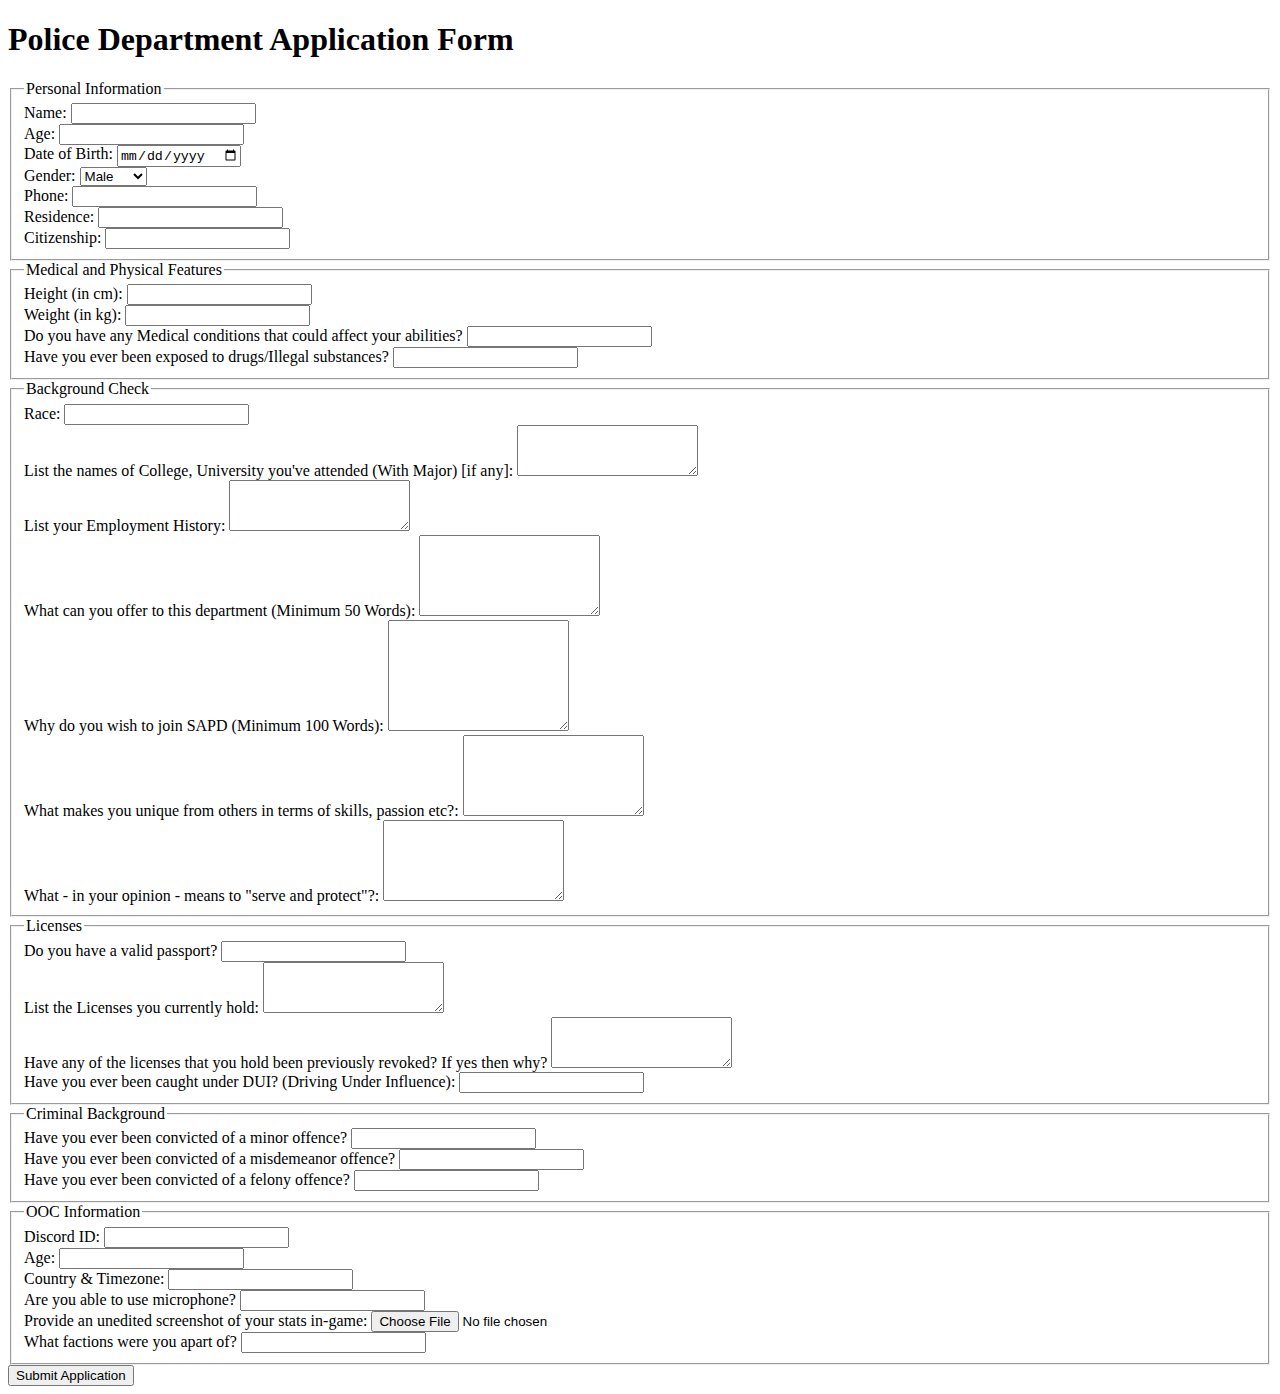
==== index.html @ ace9bf0b "Done" ====
<!DOCTYPE html>
<html lang="en">
<head>
    <meta charset="UTF-8">
    <meta name="viewport" content="width=device-width, initial-scale=1.0">
    <title>Police Department Application</title>
    <link rel="stylesheet" href="styles.css">
</head>
<body>
    <div class="container">
        <h1 class="title">Police Department Application Form</h1>
        <form id="application-form" netlify>
            <fieldset>
                <legend>Personal Information</legend>
                <div class="form-group">
                    <label for="name">Name:</label>
                    <input type="text" id="name" name="name" required>
                </div>

                <div class="form-group">
                    <label for="age">Age:</label>
                    <input type="number" id="age" name="age" required>
                </div>

                <div class="form-group">
                    <label for="dob">Date of Birth:</label>
                    <input type="date" id="dob" name="dob" required>
                </div>

                <div class="form-group">
                    <label for="gender">Gender:</label>
                    <select id="gender" name="gender" required>
                        <option value="male">Male</option>
                        <option value="female">Female</option>
                        <option value="other">Other</option>
                    </select>
                </div>

                <div class="form-group">
                    <label for="phone">Phone:</label>
                    <input type="tel" id="phone" name="phone" required>
                </div>

                <div class="form-group">
                    <label for="residence">Residence:</label>
                    <input type="text" id="residence" name="residence" required>
                </div>

                <div class="form-group">
                    <label for="citizenship">Citizenship:</label>
                    <input type="text" id="citizenship" name="citizenship" required>
                </div>
            </fieldset>

            <!-- Other sections of the form -->
<fieldset>
    <legend>Medical and Physical Features</legend>
    <div class="form-group">
        <label for="height">Height (in cm):</label>
        <input type="number" id="height" name="height" required>
    </div>

    <div class="form-group">
        <label for="weight">Weight (in kg):</label>
        <input type="number" id="weight" name="weight" required>
    </div>

    <div class="form-group">
        <label for="medical-conditions">Do you have any Medical conditions that could affect your abilities?</label>
        <input type="text" id="medical-conditions" name="medical-conditions" required>
    </div>

    <div class="form-group">
        <label for="drug-exposure">Have you ever been exposed to drugs/Illegal substances?</label>
        <input type="text" id="drug-exposure" name="drug-exposure" required>
    </div>
</fieldset>

<fieldset>
    <legend>Background Check</legend>
    <div class="form-group">
        <label for="race">Race:</label>
        <input type="text" id="race" name="race" required>
    </div>

    <div class="form-group">
        <label for="education">List the names of College, University you've attended (With Major) [if any]:</label>
        <textarea id="education" name="education" rows="3" required></textarea>
    </div>

    <div class="form-group">
        <label for="employment-history">List your Employment History:</label>
        <textarea id="employment-history" name="employment-history" rows="3" required></textarea>
    </div>

    <div class="form-group">
        <label for="offer-to-department">What can you offer to this department (Minimum 50 Words):</label>
        <textarea id="offer-to-department" name="offer-to-department" rows="5" required></textarea>
    </div>

    <div class="form-group">
        <label for="reason-to-join">Why do you wish to join SAPD (Minimum 100 Words):</label>
        <textarea id="reason-to-join" name="reason-to-join" rows="7" required></textarea>
    </div>

    <div class="form-group">
        <label for="unique-skills">What makes you unique from others in terms of skills, passion etc?:</label>
        <textarea id="unique-skills" name="unique-skills" rows="5" required></textarea>
    </div>

    <div class="form-group">
        <label for="serve-protect">What - in your opinion - means to "serve and protect"?:</label>
        <textarea id="serve-protect" name="serve-protect" rows="5" required></textarea>
    </div>
</fieldset>

<fieldset>
    <legend>Licenses</legend>
    <div class="form-group">
        <label for="passport">Do you have a valid passport?</label>
        <input type="text" id="passport" name="passport" required>
    </div>

    <div class="form-group">
        <label for="licenses-held">List the Licenses you currently hold:</label>
        <textarea id="licenses-held" name="licenses-held" rows="3" required></textarea>
    </div>

    <div class="form-group">
        <label for="revoked-licenses">Have any of the licenses that you hold been previously revoked? If yes then why?</label>
        <textarea id="revoked-licenses" name="revoked-licenses" rows="3" required></textarea>
    </div>

    <div class="form-group">
        <label for="dui">Have you ever been caught under DUI? (Driving Under Influence):</label>
        <input type="text" id="dui" name="dui" required>
    </div>
</fieldset>

<fieldset>
    <legend>Criminal Background</legend>
    <div class="form-group">
        <label for="minor-offence">Have you ever been convicted of a minor offence?</label>
        <input type="text" id="minor-offence" name="minor-offence" required>
    </div>

    <div class="form-group">
        <label for="misdemeanor-offence">Have you ever been convicted of a misdemeanor offence?</label>
        <input type="text" id="misdemeanor-offence" name="misdemeanor-offence" required>
    </div>

    <div class="form-group">
        <label for="felony-offence">Have you ever been convicted of a felony offence?</label>
        <input type="text" id="felony-offence" name="felony-offence" required>
    </div>
</fieldset>

<fieldset>
    <legend>OOC Information</legend>
    <div class="form-group">
        <label for="discord-id">Discord ID:</label>
        <input type="text" id="discord-id" name="discord-id" required>
    </div>

    <div class="form-group">
        <label for="ooc-age">Age:</label>
        <input type="number" id="ooc-age" name="ooc-age" required>
    </div>

    <div class="form-group">
        <label for="country-timezone">Country & Timezone:</label>
        <input type="text" id="country-timezone" name="country-timezone" required>
    </div>

    <div class="form-group">
        <label for="microphone">Are you able to use microphone?</label>
        <input type="text" id="microphone" name="microphone" required>
    </div>

    <div class="form-group">
        <label for="stats-screenshot">Provide an unedited screenshot of your stats in-game:</label>
        <input type="file" id="stats-screenshot" name="stats-screenshot" required>
    </div>

    <div class="form-group">
        <label for="factions">What factions were you apart of?</label>
        <input type="text" id="factions" name="factions" required>
    </div>
</fieldset>

            <button type="submit">Submit Application</button>
        </form>
    </div>
    <script src="script.js"></script>
</body>
</html>
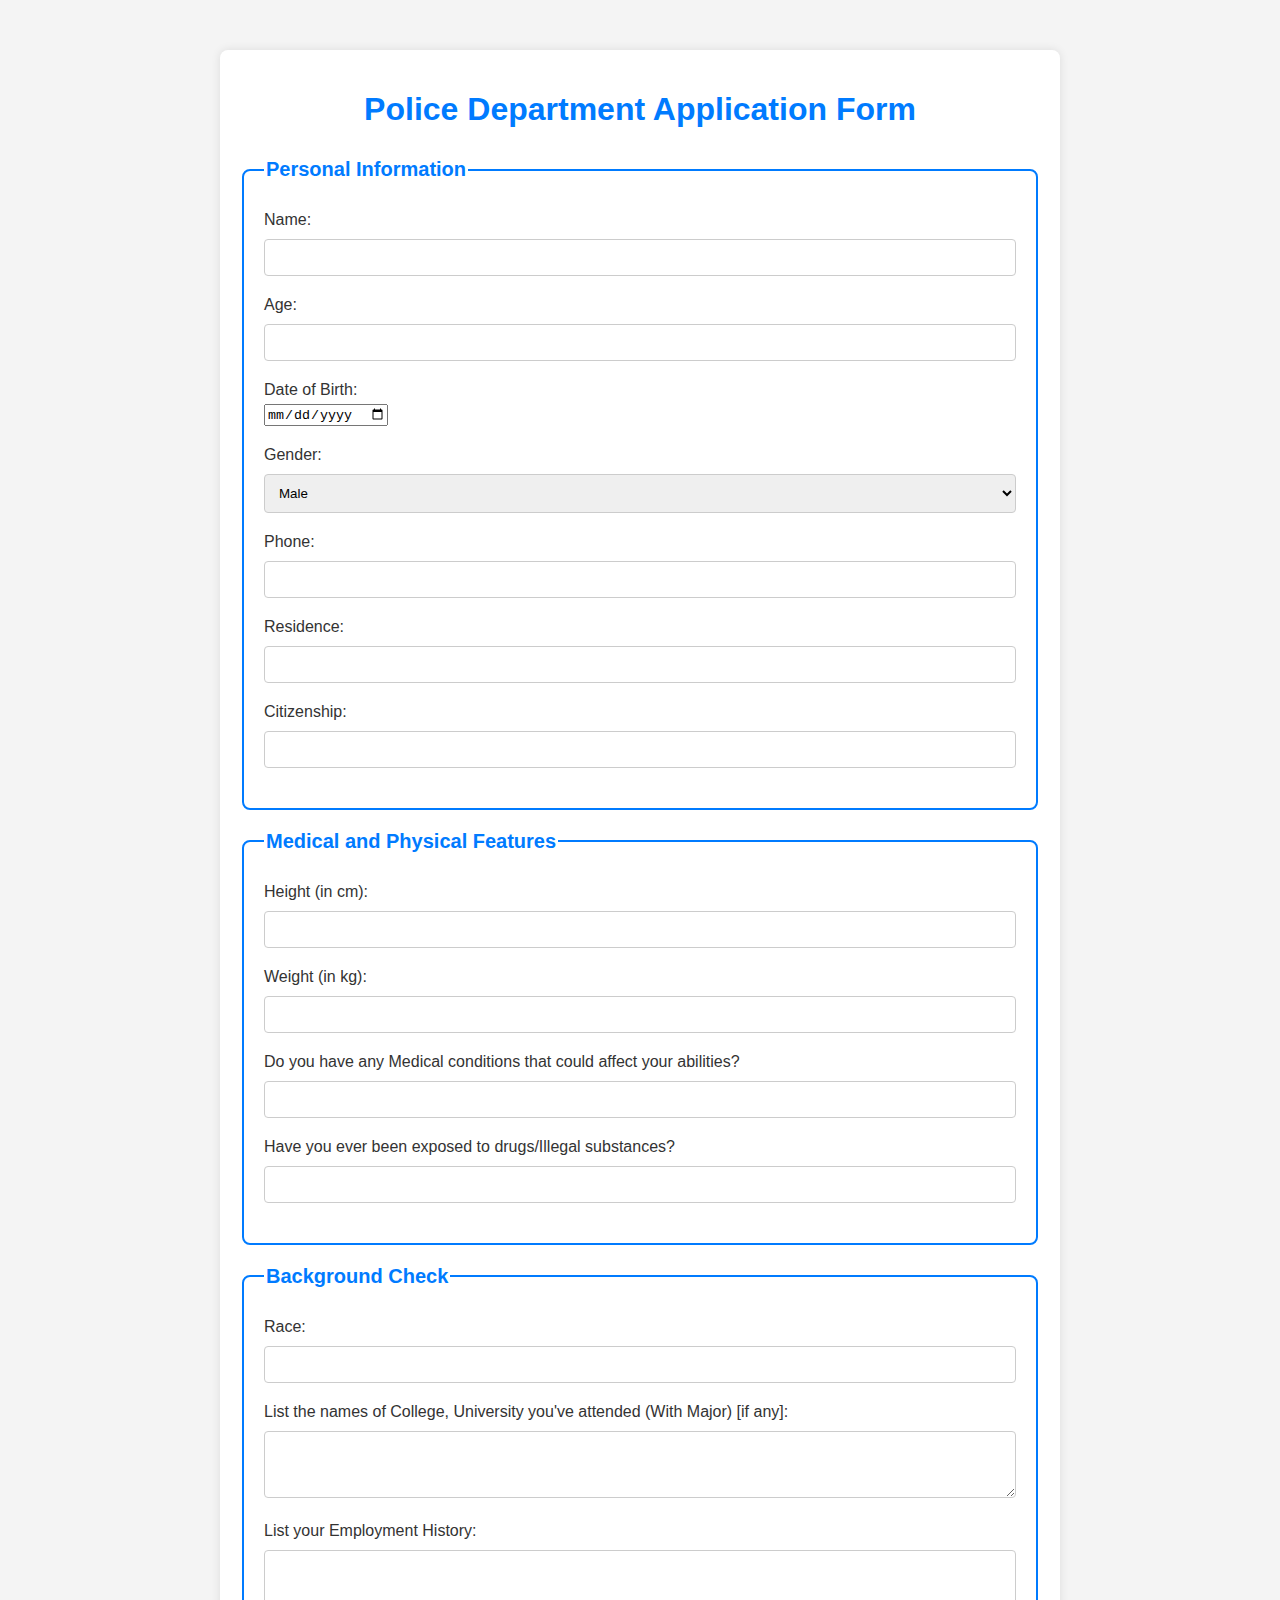
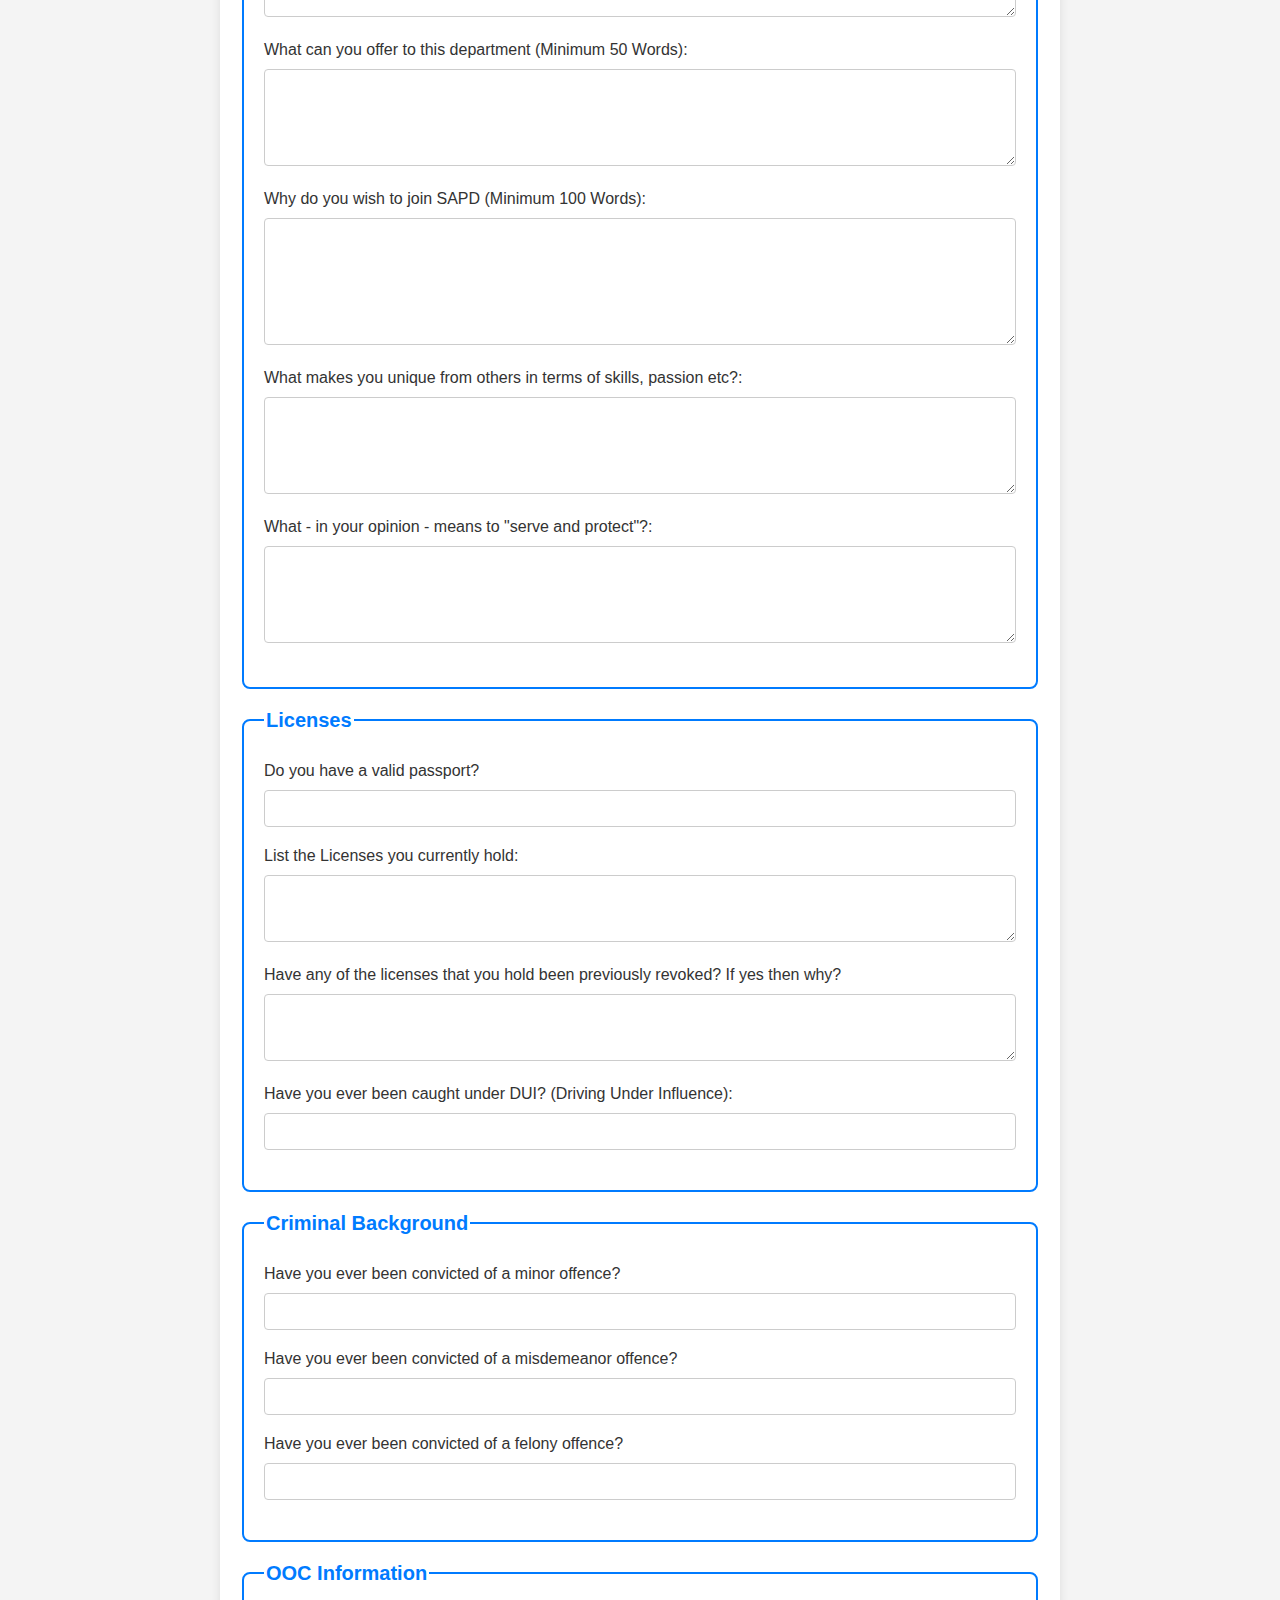
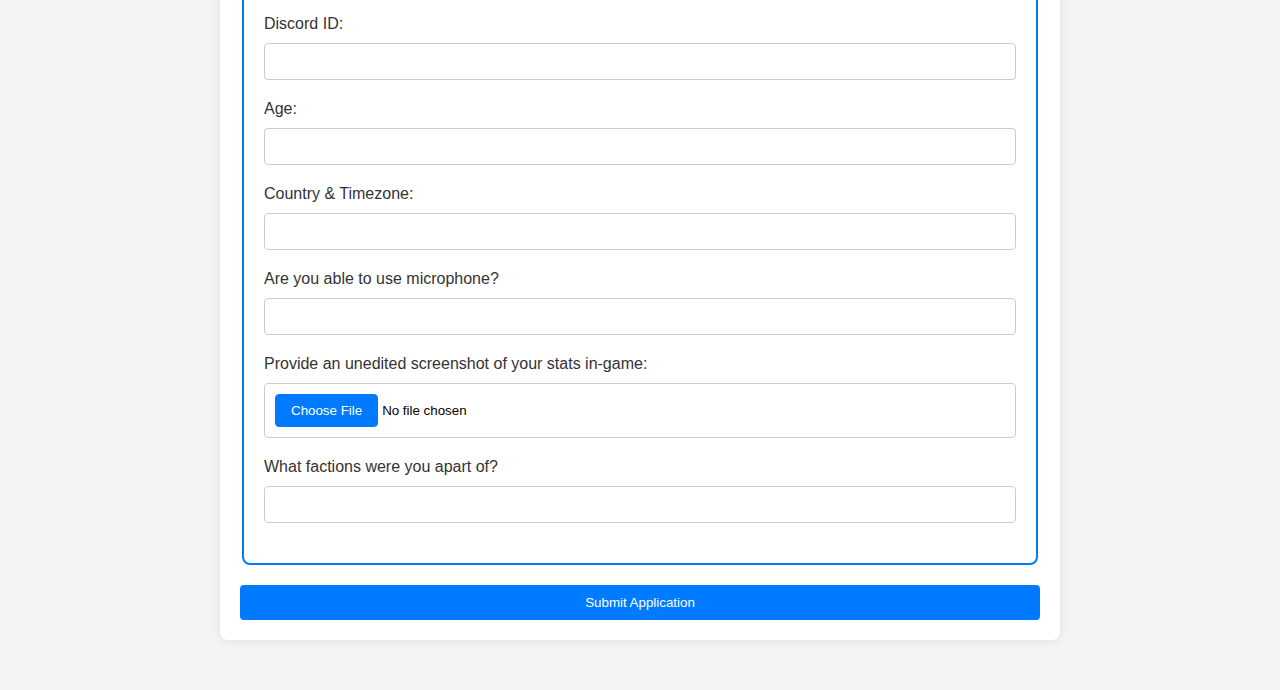
==== commit af1e5ad5: "Final" ====
--- a/index.html
+++ b/index.html
@@ -4,7 +4,7 @@
     <meta charset="UTF-8">
     <meta name="viewport" content="width=device-width, initial-scale=1.0">
     <title>Police Department Application</title>
-    <link rel="stylesheet" href="styles.css">
+    <link rel="stylesheet" href="style.css">
 </head>
 <body>
     <div class="container">
@@ -179,7 +179,7 @@
 
     <div class="form-group">
         <label for="stats-screenshot">Provide an unedited screenshot of your stats in-game:</label>
-        <input type="file" id="stats-screenshot" name="stats-screenshot" required>
+        <input type="file" id="stats-screenshot" name="stats-screenshot" accept="image/*" required>
     </div>
 
     <div class="form-group">
--- a/style.css
+++ b/style.css
@@ -0,0 +1,103 @@
+/* styles.css */
+
+body {
+    font-family: Arial, sans-serif;
+    background-color: #f4f4f4;
+    margin: 0;
+    padding: 0;
+}
+
+.container {
+    max-width: 800px;
+    margin: 50px auto;
+    padding: 20px;
+    background-color: #fff;
+    border-radius: 8px;
+    box-shadow: 0 0 10px rgba(0, 0, 0, 0.1);
+}
+
+.title {
+    text-align: center;
+    margin-bottom: 30px;
+    color: #007bff;
+}
+
+form fieldset {
+    border: 2px solid #007bff;
+    padding: 20px;
+    border-radius: 8px;
+    margin-bottom: 20px;
+}
+
+form legend {
+    font-size: 20px;
+    font-weight: bold;
+    color: #007bff;
+    margin-bottom: 10px;
+}
+
+.form-group {
+    margin-bottom: 20px;
+}
+
+label {
+    display: block;
+    margin-bottom: 5px;
+    color: #333;
+}
+
+input[type="text"],
+input[type="number"],
+input[type="tel"],
+input[type="file"],
+select,
+textarea {
+    width: 100%;
+    padding: 10px;
+    margin-top: 5px;
+    border: 1px solid #ccc;
+    border-radius: 4px;
+    box-sizing: border-box;
+}
+
+textarea {
+    resize: vertical;
+}
+
+button {
+    display: block;
+    width: 100%;
+    padding: 10px;
+    background-color: #007bff;
+    color: #fff;
+    border: none;
+    border-radius: 4px;
+    cursor: pointer;
+    transition: background-color 0.3s ease;
+}
+
+button:hover {
+    background-color: #0056b3;
+}
+
+/* Additional styles for file input */
+input[type="file"] {
+    cursor: pointer;
+}
+
+input[type="file"]::file-selector-button {
+    border: 1px solid #007bff;
+    background-color: #007bff;
+    color: #fff;
+    padding: 8px 15px;
+    border-radius: 4px;
+    cursor: pointer;
+}
+
+input[type="file"]::file-selector-button:hover {
+    background-color: #0056b3;
+}
+
+input[type="file"]::file-selector-button:active {
+    background-color: #003d80;
+}
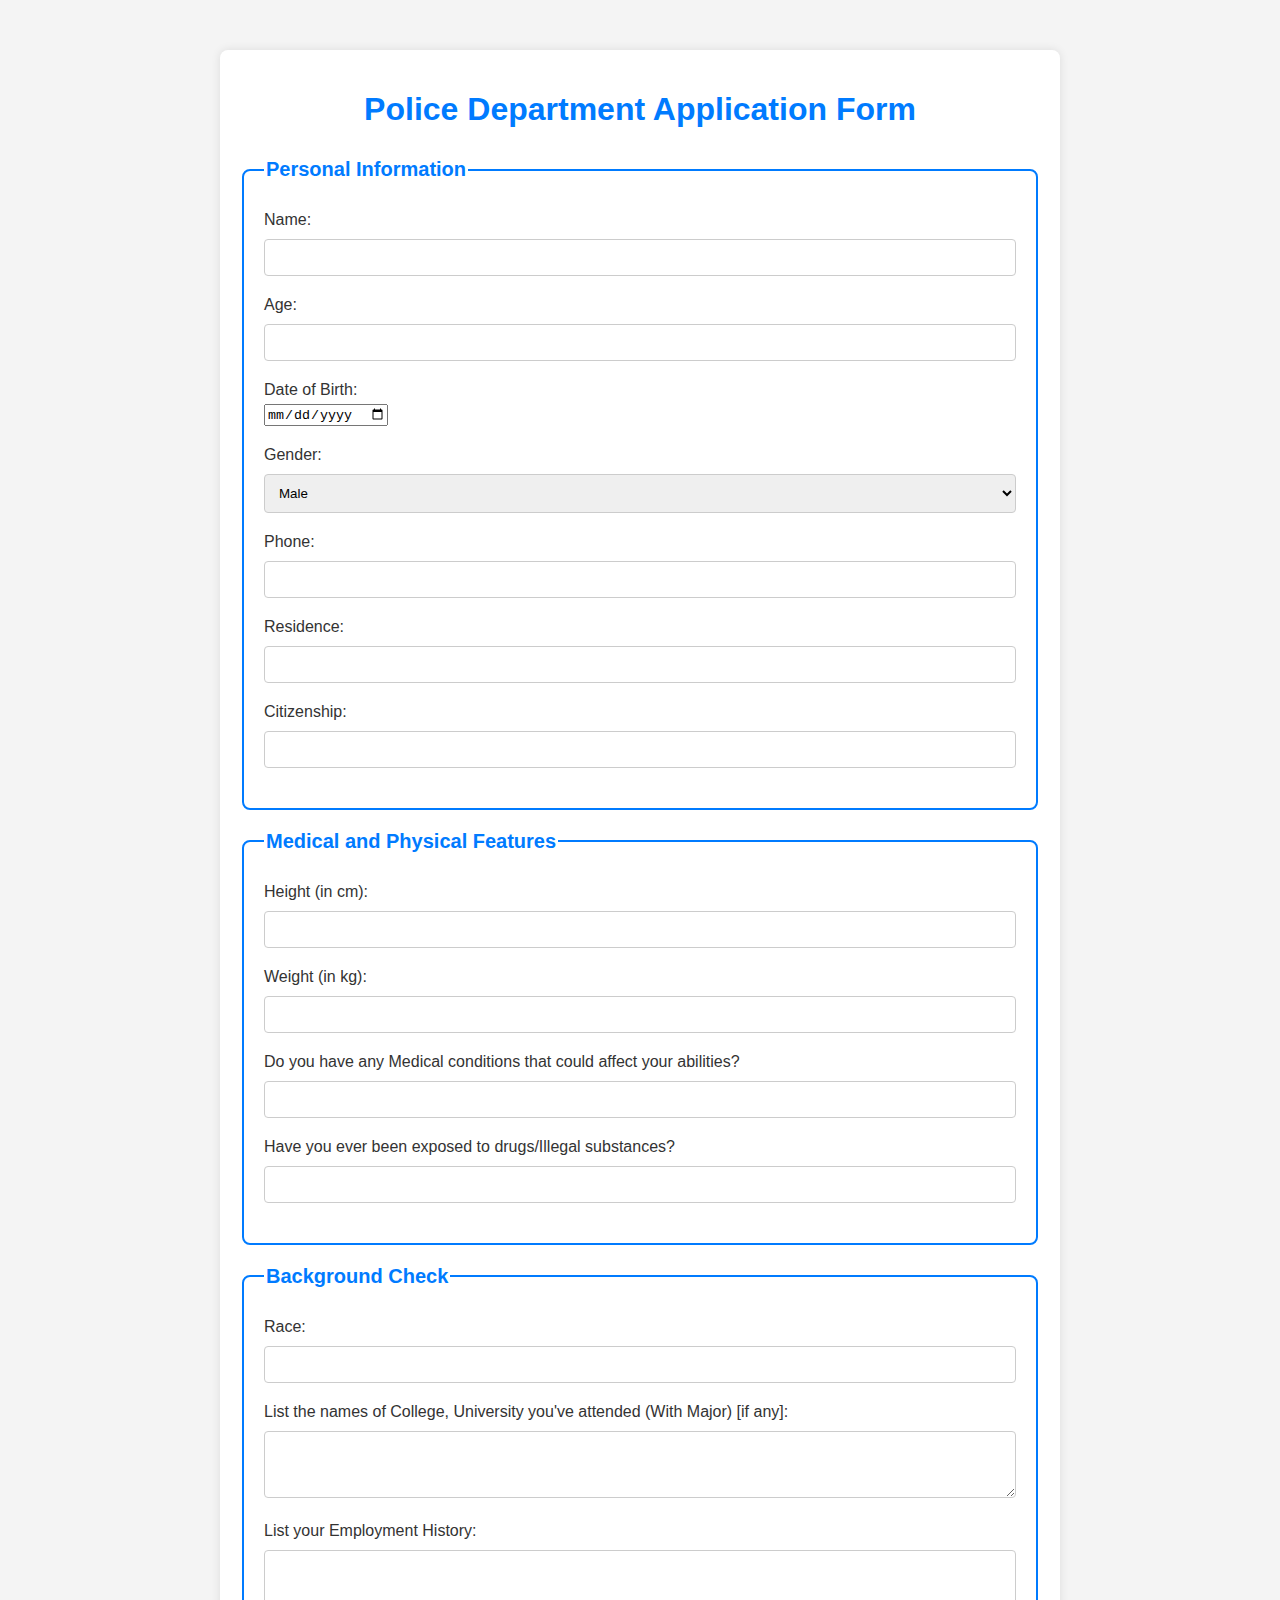
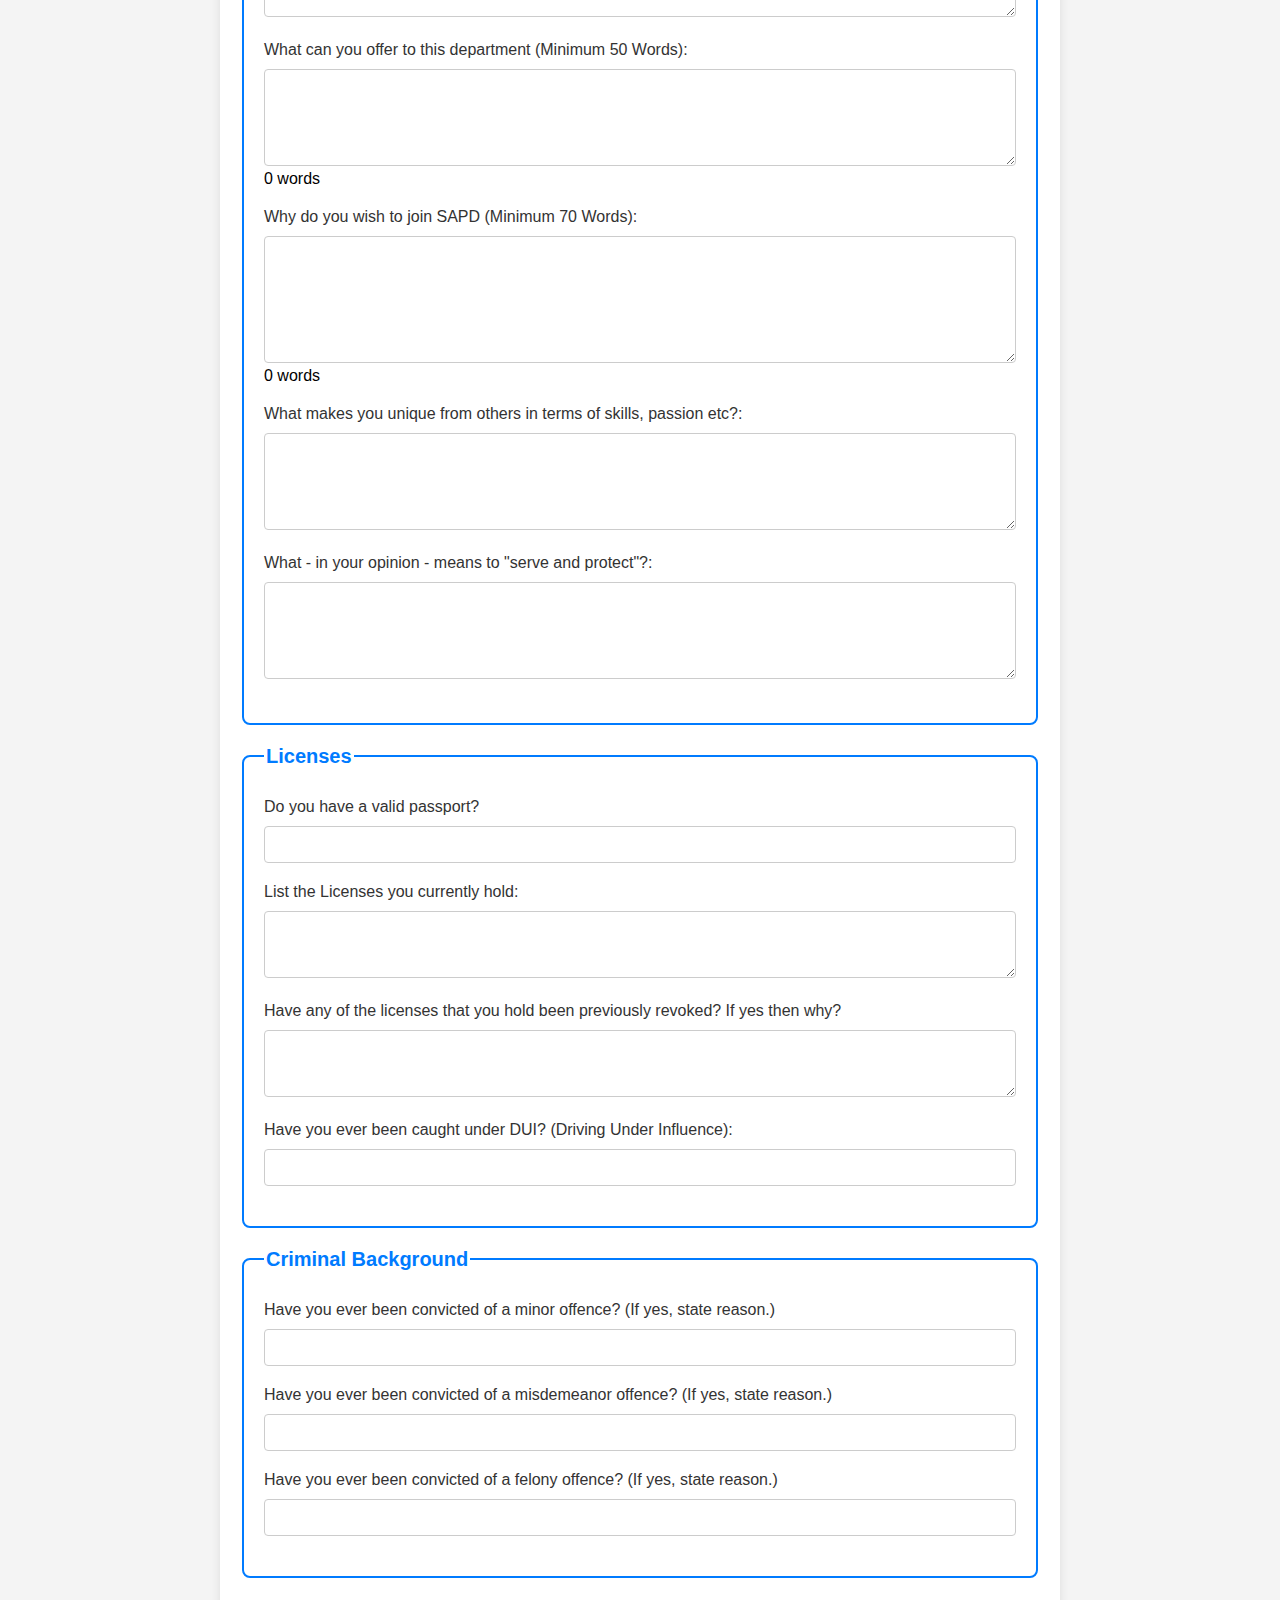
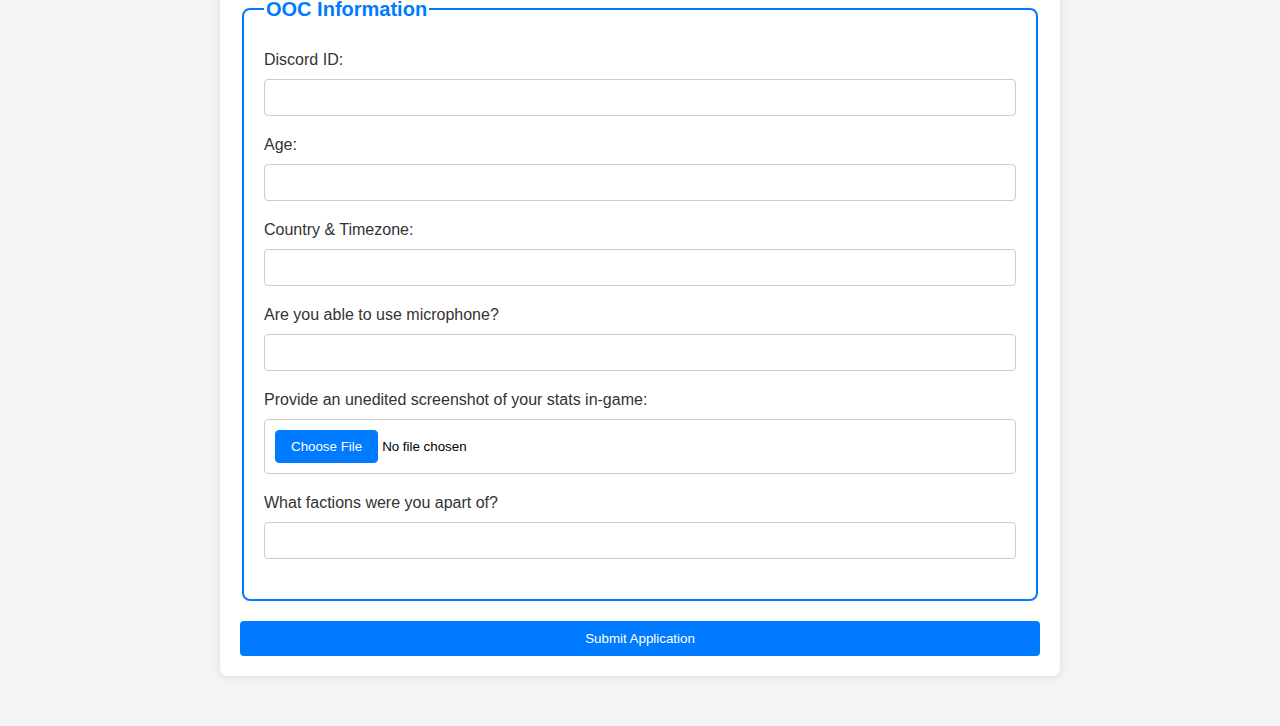
==== commit e95132b8: "Email has to be done" ====
--- a/index.html
+++ b/index.html
@@ -96,11 +96,13 @@
     <div class="form-group">
         <label for="offer-to-department">What can you offer to this department (Minimum 50 Words):</label>
         <textarea id="offer-to-department" name="offer-to-department" rows="5" required></textarea>
+        <span id="word-count-display" class="word-count">0 words</span>
     </div>
 
     <div class="form-group">
-        <label for="reason-to-join">Why do you wish to join SAPD (Minimum 100 Words):</label>
+        <label for="reason-to-join">Why do you wish to join SAPD (Minimum 70 Words):</label>
         <textarea id="reason-to-join" name="reason-to-join" rows="7" required></textarea>
+        <span id="word-count-display" class="word-count">0 words</span>
     </div>
 
     <div class="form-group">
@@ -140,17 +142,17 @@
 <fieldset>
     <legend>Criminal Background</legend>
     <div class="form-group">
-        <label for="minor-offence">Have you ever been convicted of a minor offence?</label>
+        <label for="minor-offence">Have you ever been convicted of a minor offence? (If yes, state reason.)</label>
         <input type="text" id="minor-offence" name="minor-offence" required>
     </div>
 
     <div class="form-group">
-        <label for="misdemeanor-offence">Have you ever been convicted of a misdemeanor offence?</label>
+        <label for="misdemeanor-offence">Have you ever been convicted of a misdemeanor offence? (If yes, state reason.)</label>
         <input type="text" id="misdemeanor-offence" name="misdemeanor-offence" required>
     </div>
 
     <div class="form-group">
-        <label for="felony-offence">Have you ever been convicted of a felony offence?</label>
+        <label for="felony-offence">Have you ever been convicted of a felony offence? (If yes, state reason.)</label>
         <input type="text" id="felony-offence" name="felony-offence" required>
     </div>
 </fieldset>
